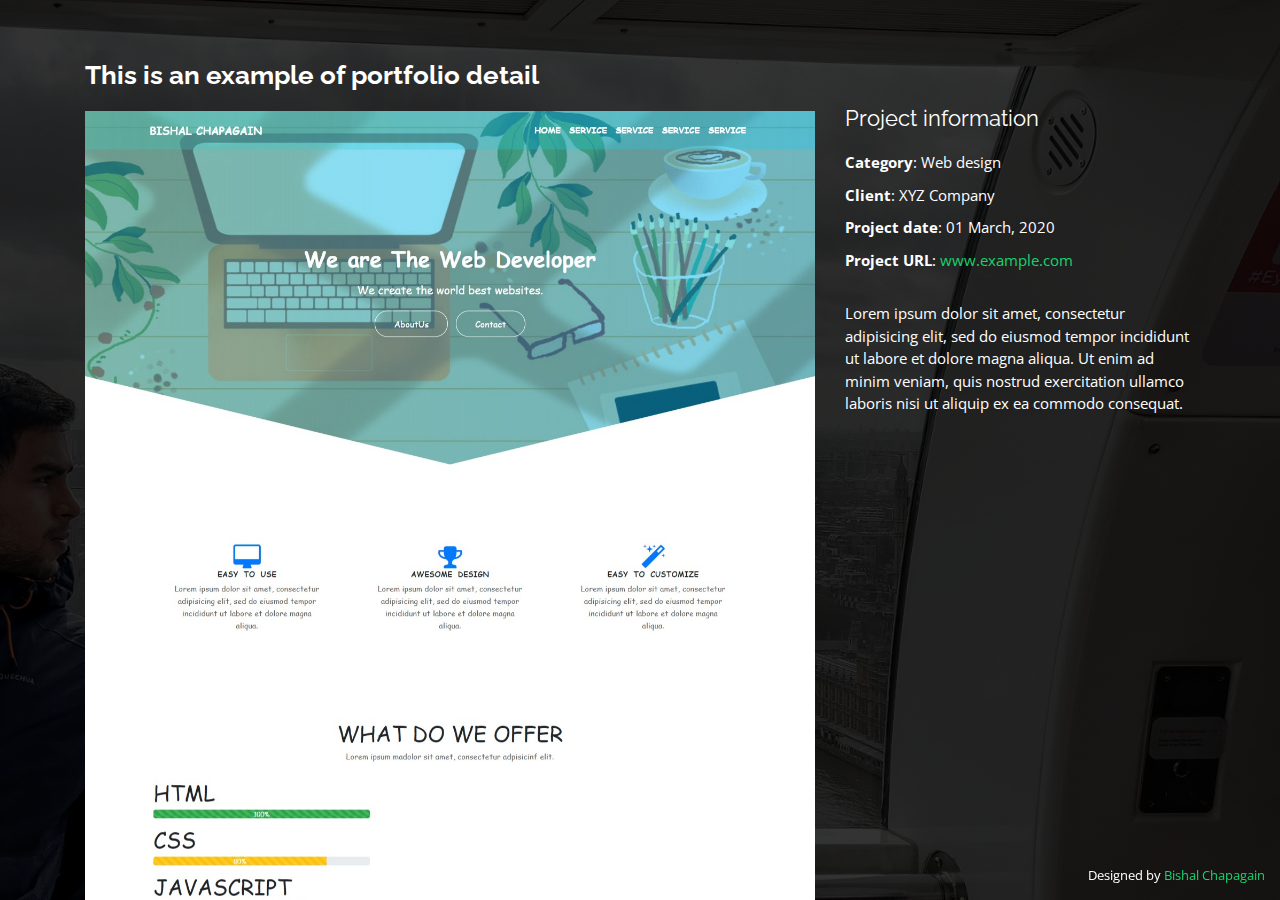
==== portfolio-details.html @ d5803966 "Adding Resume Details" ====
<!DOCTYPE html>
<html lang="en">

<head>
  <meta charset="utf-8">
  <meta content="width=device-width, initial-scale=1.0" name="viewport">

  <title>Bishal Chapagain - CSIT Student</title>
  <meta content="" name="descriptison">
  <meta content="" name="keywords">

  <!-- Favicons -->
  <link href="assets/img/favicon.png" rel="icon">

  <!-- Google Fonts -->
  <link href="https://fonts.googleapis.com/css?family=Open+Sans:300,300i,400,400i,600,600i,700,700i|Raleway:300,300i,400,400i,500,500i,600,600i,700,700i|Poppins:300,300i,400,400i,500,500i,600,600i,700,700i" rel="stylesheet">

  <!-- Vendor CSS Files -->
  <link href="assets/vendor/bootstrap/css/bootstrap.min.css" rel="stylesheet">
  <link href="assets/vendor/icofont/icofont.min.css" rel="stylesheet">
  <link href="assets/vendor/remixicon/remixicon.css" rel="stylesheet">
  <link href="assets/vendor/owl.carousel/assets/owl.carousel.min.css" rel="stylesheet">
  <link href="assets/vendor/boxicons/css/boxicons.min.css" rel="stylesheet">
  <link href="assets/vendor/venobox/venobox.css" rel="stylesheet">

  <!-- Template Main CSS File -->
  <link href="assets/css/style.css" rel="stylesheet">

  <!-- =======================================================
  * Template Name: Personal - v2.3.0
  * Template URL: https://bootstrapmade.com/personal-free-resume-bootstrap-template/
  * Author: BootstrapMade.com
  * License: https://bootstrapmade.com/license/
  ======================================================== -->
</head>

<body>

  <main id="main">

    <!-- ======= Portfolio Details ======= -->
    <div id="portfolio-details" class="portfolio-details">
      <div class="container">

        <div class="row">

          <div class="col-lg-8">
            <h2 class="portfolio-title">This is an example of portfolio detail</h2>
            <div class="owl-carousel portfolio-details-carousel">
              <img src="assets/img/portfolio/portfolio-details-1.jpg" class="img-fluid" alt="">
              <img src="assets/img/portfolio/portfolio-details-2.jpg" class="img-fluid" alt="">
              <img src="assets/img/portfolio/portfolio-details-3.jpg" class="img-fluid" alt="">
            </div>
          </div>

          <div class="col-lg-4 portfolio-info">
            <h3>Project information</h3>
            <ul>
              <li><strong>Category</strong>: Web design</li>
              <li><strong>Client</strong>: XYZ Company</li>
              <li><strong>Project date</strong>: 01 March, 2020</li>
              <li><strong>Project URL</strong>: <a href="#">www.example.com</a></li>
            </ul>

            <p>
              Lorem ipsum dolor sit amet, consectetur adipisicing elit, sed do eiusmod
              tempor incididunt ut labore et dolore magna aliqua. Ut enim ad minim veniam,
              quis nostrud exercitation ullamco laboris nisi ut aliquip ex ea commodo
              consequat.
            </p>
          </div>

        </div>

      </div>
    </div><!-- End Portfolio Details -->

  </main><!-- End #main -->

  <div class="credits">
    <!-- All the links in the footer should remain intact. -->
    <!-- You can delete the links only if you purchased the pro version. -->
    <!-- Licensing information: https://bootstrapmade.com/license/ -->
    <!-- Purchase the pro version with working PHP/AJAX contact form: https://bootstrapmade.com/personal-free-resume-bootstrap-template/ -->
    Designed by <a href="http://bishalchapagai.com.np/">Bishal Chapagain</a>
  </div>

  <!-- Vendor JS Files -->
  <script src="assets/vendor/jquery/jquery.min.js"></script>
  <script src="assets/vendor/bootstrap/js/bootstrap.bundle.min.js"></script>
  <script src="assets/vendor/jquery.easing/jquery.easing.min.js"></script>
  <script src="assets/vendor/php-email-form/validate.js"></script>
  <script src="assets/vendor/waypoints/jquery.waypoints.min.js"></script>
  <script src="assets/vendor/counterup/counterup.min.js"></script>
  <script src="assets/vendor/owl.carousel/owl.carousel.min.js"></script>
  <script src="assets/vendor/isotope-layout/isotope.pkgd.min.js"></script>
  <script src="assets/vendor/venobox/venobox.min.js"></script>

  <!-- Template Main JS File -->
  <script src="assets/js/main.js"></script>

</body>

</html>
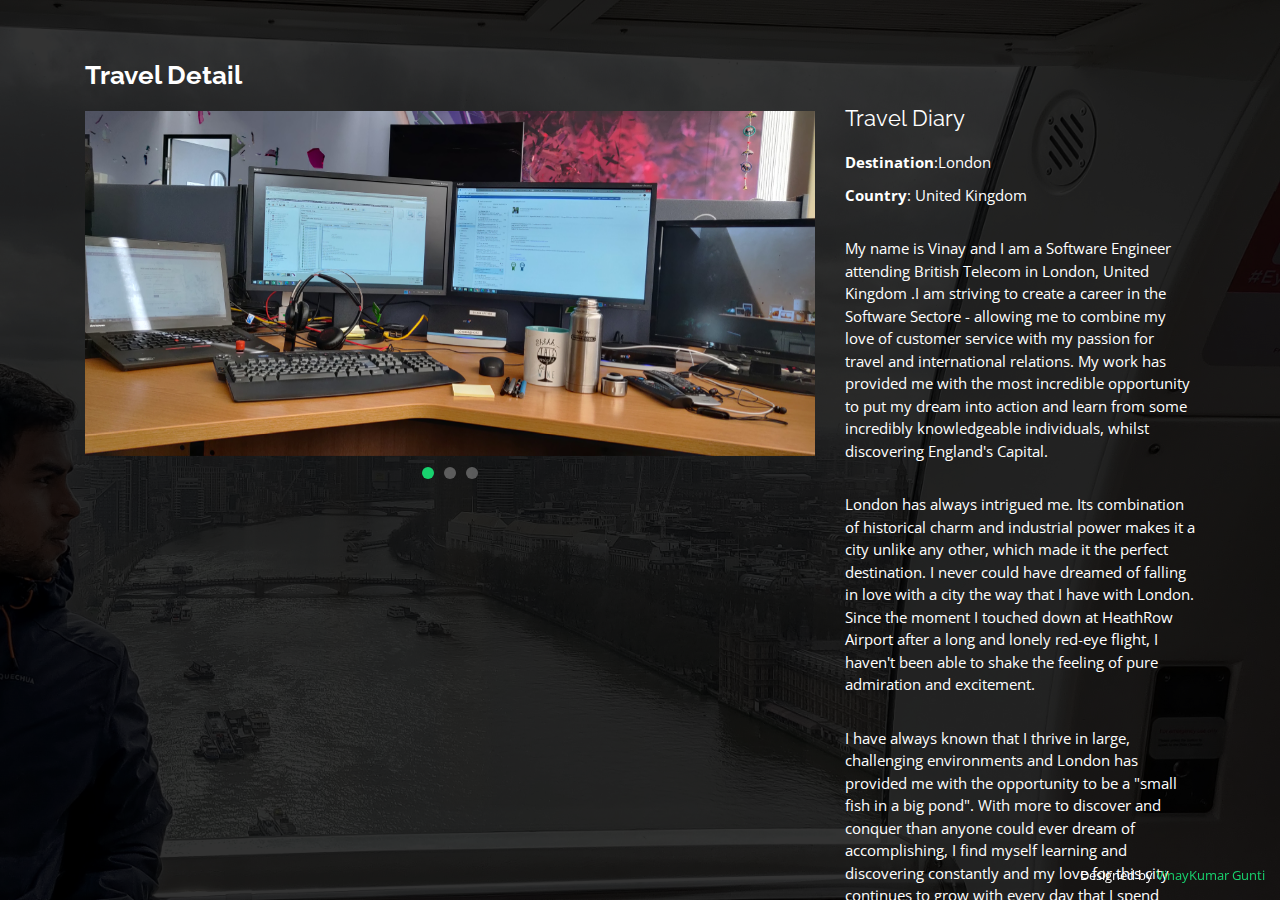
==== commit 0ba58957: "Removing Unwanted Images" ====
--- a/portfolio-details.html
+++ b/portfolio-details.html
@@ -5,7 +5,7 @@
   <meta charset="utf-8">
   <meta content="width=device-width, initial-scale=1.0" name="viewport">
 
-  <title>Bishal Chapagain - CSIT Student</title>
+  <title>Travel Experience</title>
   <meta content="" name="descriptison">
   <meta content="" name="keywords">
 
@@ -13,7 +13,9 @@
   <link href="assets/img/favicon.png" rel="icon">
 
   <!-- Google Fonts -->
-  <link href="https://fonts.googleapis.com/css?family=Open+Sans:300,300i,400,400i,600,600i,700,700i|Raleway:300,300i,400,400i,500,500i,600,600i,700,700i|Poppins:300,300i,400,400i,500,500i,600,600i,700,700i" rel="stylesheet">
+  <link
+    href="https://fonts.googleapis.com/css?family=Open+Sans:300,300i,400,400i,600,600i,700,700i|Raleway:300,300i,400,400i,500,500i,600,600i,700,700i|Poppins:300,300i,400,400i,500,500i,600,600i,700,700i"
+    rel="stylesheet">
 
   <!-- Vendor CSS Files -->
   <link href="assets/vendor/bootstrap/css/bootstrap.min.css" rel="stylesheet">
@@ -45,28 +47,62 @@
         <div class="row">
 
           <div class="col-lg-8">
-            <h2 class="portfolio-title">This is an example of portfolio detail</h2>
+            <h2 class="portfolio-title">Travel Detail</h2>
             <div class="owl-carousel portfolio-details-carousel">
-              <img src="assets/img/portfolio/portfolio-details-1.jpg" class="img-fluid" alt="">
-              <img src="assets/img/portfolio/portfolio-details-2.jpg" class="img-fluid" alt="">
-              <img src="assets/img/portfolio/portfolio-details-3.jpg" class="img-fluid" alt="">
+              <img src="assets/img/Travel/IMG_20200306_151648.jpg" class="img-fluid" alt="">
+              <img src="assets/img/Travel/IMG_20200307_145916.jpg" class="img-fluid" alt="">
+              <img src="assets/img/Travel/IMG_20200307_155631.jpg" class="img-fluid" alt="">
             </div>
           </div>
 
           <div class="col-lg-4 portfolio-info">
-            <h3>Project information</h3>
+            <h3>Travel Diary</h3>
             <ul>
-              <li><strong>Category</strong>: Web design</li>
-              <li><strong>Client</strong>: XYZ Company</li>
-              <li><strong>Project date</strong>: 01 March, 2020</li>
-              <li><strong>Project URL</strong>: <a href="#">www.example.com</a></li>
+              <li><strong>Destination</strong>:London</li>
+              <li><strong>Country</strong>: United Kingdom</li>
+
             </ul>
 
             <p>
-              Lorem ipsum dolor sit amet, consectetur adipisicing elit, sed do eiusmod
-              tempor incididunt ut labore et dolore magna aliqua. Ut enim ad minim veniam,
-              quis nostrud exercitation ullamco laboris nisi ut aliquip ex ea commodo
-              consequat.
+              My name is Vinay and I am a Software Engineer attending British Telecom in London, United Kingdom .I am
+              striving to create a career in the Software Sectore - allowing me to combine my love of customer service
+              with my passion for travel and international relations. My work has provided me with the most incredible
+              opportunity to put my dream into action and learn from some incredibly knowledgeable individuals, whilst
+              discovering England's Capital.
+            </p>
+            <p>
+              London has always intrigued me. Its combination of historical charm and industrial power makes it a city
+              unlike any other, which made it the perfect destination. I never could have dreamed of falling in love
+              with a city the way that I have with London. Since the moment I touched down at HeathRow Airport after a
+              long and lonely red-eye flight, I haven't been able to shake the feeling of pure admiration and
+              excitement.
+            </p>
+            <p>
+              I have always known that I thrive in large, challenging environments and London has provided me with the
+              opportunity to be a "small fish in a big pond". With more to discover and conquer than anyone could ever
+              dream of accomplishing, I find myself learning and discovering constantly and my love for this city
+              continues to grow with every day that I spend here.
+              London is one of the best cities in the world for so many reasons. My personal favourite aspect of this
+              thriving city is that you are never more than five steps away from coffee. Food is a culture all of its
+              own here and each meal is a full event. From England's signature 'High Tea', composed of mini sandwiches,
+              exquisite desserts and an endless supply of bubbly, to truly delicious greasy street food found on every
+              corner … if you are passionate about food like I am, London will not let you down. Grabbing drinks after
+              work is equally as natural to Londoners, and the countless rooftop restaurants and bars are the perfect
+              destination to catch up with friends, while overlooking the bustling city. Additionally, London's
+              transportation system is unrivalled. The complex interrelation of the Underground (Tube) System, the
+              Overground Trains and the frequent busses makes it surprisingly easy to navigate and they can get you
+              anywhere and everywhere in the city, through the simple "tap" of your Oyster card. Further, London is an
+              urban forest, where green spaces make up nearly 50% of the metropolitan area. Parks, gardens, fields of
+              flowers, playgrounds and school yards are prevalent and make for magical picnics, refreshing walks or
+              peaceful getaways from the bustle of the city. Many green spaces, however, are much more than open spaces
+              - for example, Hyde Park, London's most famous green area, offers a wide variety of activities (biking,
+              horseback riding, paddle boating etc.) and hosts dozens of events year round.
+              London is so much more than the home of the Royal Family and the center for historical landmarks. There is
+              simply so much going on that it is impossible to know it all, and that is what makes London truly
+              mysteriously charming. You will never discover it all or know it all.
+              London has given me the push that I didn't know I needed and I can't wait to continue exploring and
+              learning about this magnificent city. I am already picking up the English "slang" and humour, and hope
+              that my remaining two months lead me to develop a British accent!
             </p>
           </div>
 
@@ -82,7 +118,7 @@
     <!-- You can delete the links only if you purchased the pro version. -->
     <!-- Licensing information: https://bootstrapmade.com/license/ -->
     <!-- Purchase the pro version with working PHP/AJAX contact form: https://bootstrapmade.com/personal-free-resume-bootstrap-template/ -->
-    Designed by <a href="http://bishalchapagai.com.np/">Bishal Chapagain</a>
+    Designed by <a href="#">VinayKumar Gunti</a>
   </div>
 
   <!-- Vendor JS Files -->
